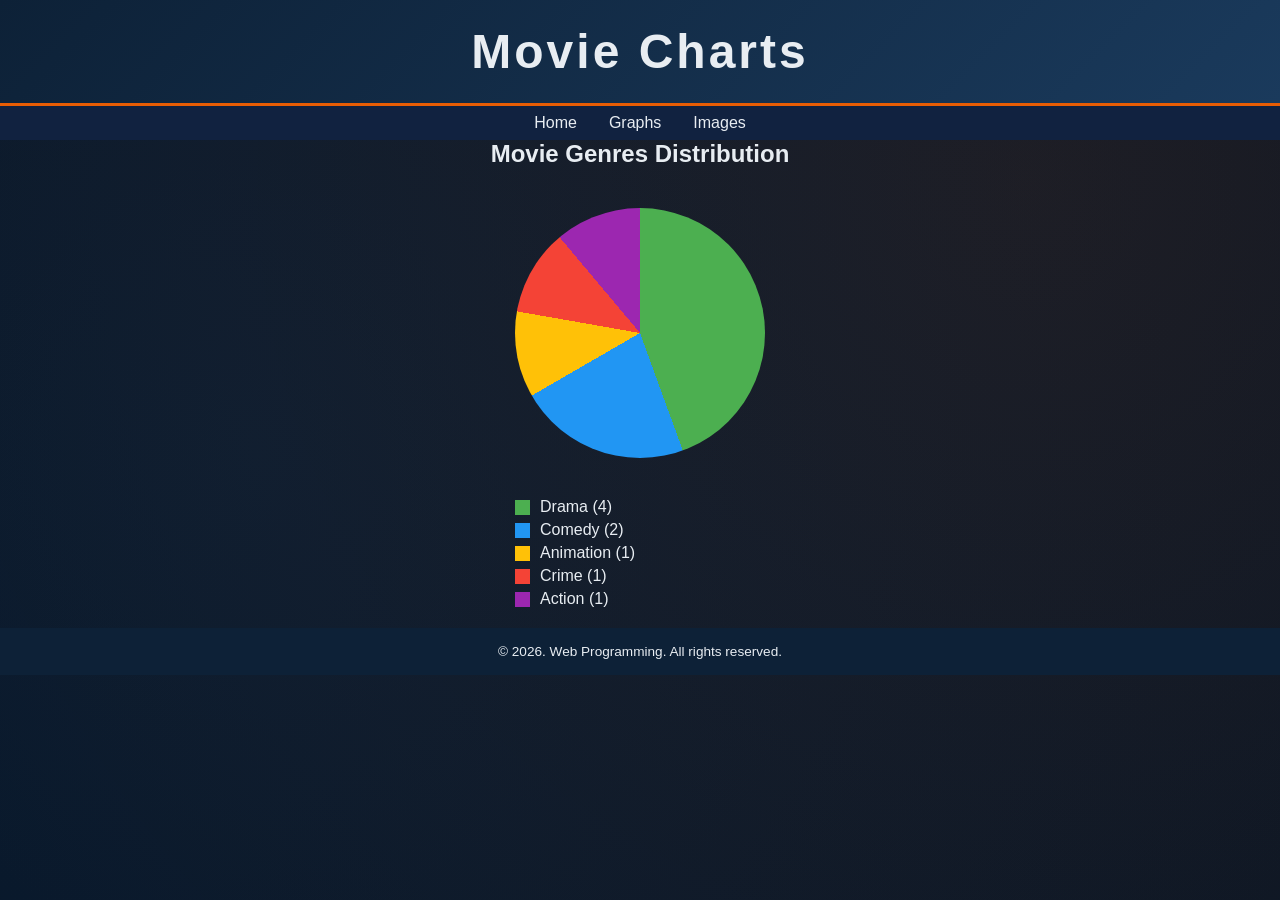
==== pages/graph.html @ b18a9661 "Add project" ====
<!DOCTYPE html>
<html lang="en">
<head>
	<meta charset="UTF-8">
	<meta name="viewport" content="width=device-width, initial-scale=1.0">

	<!-- SEO: page description shown in search engine results -->
	<meta name="description" content="Visual charts and graphs based on movie database ratings and genres.">

	<!-- SEO: keywords for search engine ranking -->
	<meta name="keywords" content="movies, charts, movie ratings, genre statistics, cinema data">

	<link rel="stylesheet" href="../styles/style_grafikon.css">
	<title>Movie Charts</title>
</head>

<body>
    <!-- ==================== HEADER ==================== -->
	<header>
		<h1 class="header-title">Movie Charts</h1>
	</header>

	<!-- ==================== NAVIGATION ==================== -->
	<nav aria-label="Primary navigation">
		<ul class="nav-menu">
			<li><a href="../index.html">Home</a></li>
			<li><a href="./graph.html">Graphs</a></li>
			<li><a href="./images.html">Images</a></li>
		</ul>
	</nav>

    <h2 style="text-align:center;">Movie Genres Distribution</h2>

    <div class="pie"></div>

    <div class="legend">
    <div><span class="box drama"></span>Drama (4)</div>
    <div><span class="box comedy"></span>Comedy (2)</div>
    <div><span class="box animation"></span>Animation (1)</div>
    <div><span class="box crime"></span>Crime (1)</div>
    <div><span class="box action"></span>Action (1)</div>
    </div>

    <!-- ==================== FOOTER ==================== -->
	<footer>
		<p>&copy; 2026. Web Programming. All rights reserved.</p>
	</footer>

</body>
---- styles/style_grafikon.css ----
/* ============================================
   VARIJABLE
   ============================================ */
:root {
  --boja-primarna: #0d2137;
  --boja-sekundarna: #1a3a5c;
  --boja-akcent: #e85d04;
  --boja-akcent-svijetla: #f48c06;
  --boja-tekst: #e8edf2;
  --boja-pozadina: #071526;
  --boja-kartica: #112240;

  --font-naslov: 'Bebas Neue', sans-serif;
  --font-tekst: 'IBM Plex Sans', sans-serif;

  --razmak: 20px;
  --zaobljenje: 8px;
  --sjena: 0 6px 20px rgba(0,0,0,0.4);
}

/* ============================================
   RESET
   ============================================ */
* {
  margin: 0;
  padding: 0;
  box-sizing: border-box;
}

/* ============================================
   BODY
   ============================================ */
body {
  font-family: var(--font-tekst);
  background: var(--boja-pozadina);
  color: var(--boja-tekst);
  min-height: 100vh;

  /* IZMJENA 1: modernija pozadina */
  background-image:
    radial-gradient(circle at 20% 50%, rgba(26,58,92,0.2), transparent),
    radial-gradient(circle at 80% 20%, rgba(232,93,4,0.1), transparent);
}

/* ============================================
   HEADER
   ============================================ */
header {
  background: linear-gradient(135deg, var(--boja-primarna), var(--boja-sekundarna));
  padding: 1.5rem;
  border-bottom: 3px solid var(--boja-akcent);
  text-align: center;
}

.header-title {
  font-family: var(--font-naslov);
  font-size: clamp(2rem, 5vw, 3rem);
  letter-spacing: 3px;
}

/* ============================================
   NAVIGATION (jednostavna verzija)
   ============================================ */
nav {
  background: var(--boja-kartica);
  padding: 0.5rem 0;
}

.nav-menu {
  list-style: none;
  display: flex;
  justify-content: center;
  gap: 2rem;
}

.nav-menu a {
  text-decoration: none;
  color: var(--boja-tekst);
  font-weight: 500;
  transition: 0.3s;
}

.nav-menu a:hover {
  color: var(--boja-akcent);
}

/* ============================================
   MAIN LAYOUT
   ============================================ */
main {
  max-width: 1200px;
  margin: auto;
  padding: var(--razmak);
}

/* ============================================
   SECTION
   ============================================ */
.content-section {
  margin-bottom: var(--razmak);
}

.content-section h2 {
  font-family: var(--font-naslov);
  margin-bottom: 10px;
  color: var(--boja-akcent);
}

/* ============================================
   TABLE + IMAGE LAYOUT
   ============================================ */
.table-image-layout {
  display: grid;
  grid-template-columns: 2fr 1fr;
  gap: var(--razmak);
}

/* ============================================
   TABLE
   ============================================ */
.table-wrapper {
  overflow-x: auto;
  box-shadow: var(--sjena);
  border-radius: var(--zaobljenje);
}

table {
  width: 100%;
  border-collapse: collapse;
}

thead {
  background: var(--boja-akcent);
}

th, td {
  padding: 10px;
  text-align: left;
}

th {
  color: white;
  font-size: 0.8rem;
}

tbody tr:nth-child(even) {
  background: rgba(255,255,255,0.05);
}

/* IZMJENA 2: hover highlight */
tbody tr:hover {
  background: rgba(232,93,4,0.2);
  transform: scale(1.01);
}

/* ============================================
   IMAGE ASIDE
   ============================================ */
.image-aside {
  display: flex;
  align-items: center;
}

.featured-image {
  width: 100%;
  border-radius: var(--zaobljenje);
  box-shadow: var(--sjena);

  /* IZMJENA 3: filter efekt */
  filter: brightness(0.9);
  transition: 0.3s;
}

.featured-image:hover {
  filter: brightness(1.1);
  transform: scale(1.03);
}

/* ============================================
   BUTTON
   ============================================ */
.cta-button {
  display: inline-block;
  margin-top: 15px;
  padding: 10px 20px;
  background: var(--boja-akcent);
  color: white;
  text-decoration: none;
  border-radius: var(--zaobljenje);
  transition: 0.3s;
}

.cta-button:hover {
  background: var(--boja-akcent-svijetla);
  transform: translateY(-2px);
}

/* ============================================
   ARTICLE
   ============================================ */
article {
  background: var(--boja-kartica);
  padding: var(--razmak);
  border-left: 4px solid var(--boja-akcent);
  border-radius: var(--zaobljenje);
}

/* ============================================
   FOOTER
   ============================================ */
footer {
  text-align: center;
  padding: 1rem;
  background: var(--boja-primarna);
  margin-top: 20px;
  font-size: 0.85rem;
}

/* ============================================
   ANIMACIJE
   ============================================ */
.fade-in {
  animation: fadeIn 1s ease;
}

.slide-in {
  animation: slideIn 0.8s ease;
}

@keyframes fadeIn {
  from { opacity: 0; }
  to { opacity: 1; }
}

@keyframes slideIn {
  from { transform: translateY(30px); opacity: 0; }
  to { transform: translateY(0); opacity: 1; }
}

/* ============================================
   RESPONSIVE
   ============================================ */
@media (max-width: 900px) {
  .table-image-layout {
    grid-template-columns: 1fr;
  }
}

@media (max-width: 600px) {
  .nav-menu {
    flex-direction: column;
    gap: 10px;
  }
}


.pie {
width: 250px;
height: 250px;
border-radius: 50%;
background: conic-gradient(
    #4CAF50 0% 44.44%,     /* Drama (4/9) */
    #2196F3 44.44% 66.66%, /* Comedy (2/9) */
    #FFC107 66.66% 77.77%, /* Animation (1/9) */
    #F44336 77.77% 88.88%, /* Crime (1/9) */
    #9C27B0 88.88% 100%    /* Action (1/9) */
);
margin: 40px auto;
}

.legend {
width: 250px;
margin: auto;
font-family: Arial, sans-serif;
}

.legend div {
display: flex;
align-items: center;
margin: 5px 0;
}

.box {
width: 15px;
height: 15px;
margin-right: 10px;
}

.drama { background: #4CAF50; }
.comedy { background: #2196F3; }
.animation { background: #FFC107; }
.crime { background: #F44336; }
.action { background: #9C27B0; }
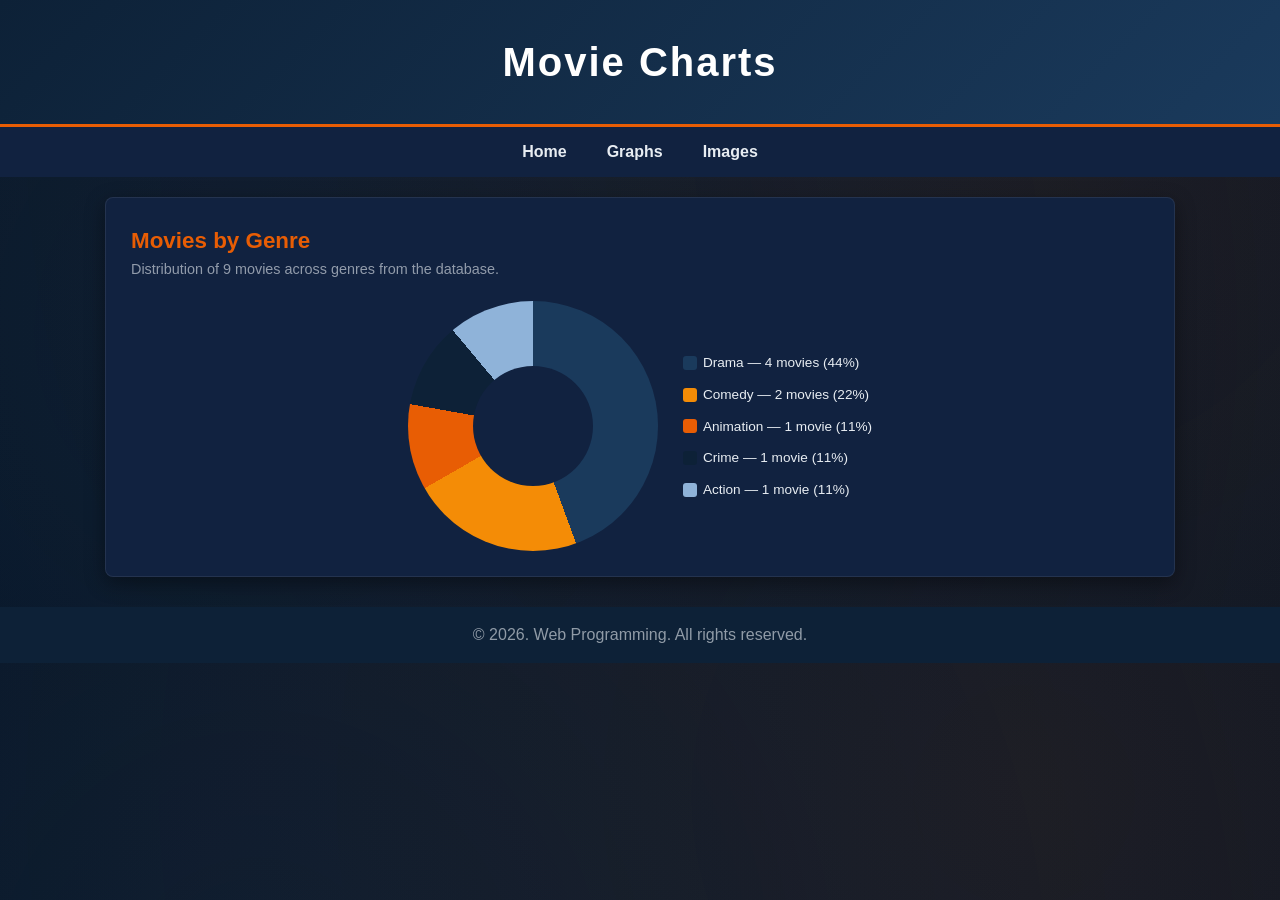
==== commit da93a4f7: "making changes to graphs" ====
--- a/pages/graph.html
+++ b/pages/graph.html
@@ -15,7 +15,8 @@
 </head>
 
 <body>
-    <!-- ==================== HEADER ==================== -->
+
+	<!-- ==================== HEADER ==================== -->
 	<header>
 		<h1 class="header-title">Movie Charts</h1>
 	</header>
@@ -29,17 +30,138 @@
 		</ul>
 	</nav>
 
-    <h2 style="text-align:center;">Movie Genres Distribution</h2>
+	<!-- ==================== MAIN ==================== -->
+	<main>
 
-    <div class="pie"></div>
+		<!-- ====== DONUT CHART: Movies by Genre ====== -->
+		<section class="chart-section" aria-labelledby="genre-chart-title">
+			<h2 id="genre-chart-title">Movies by Genre</h2>
+			<p class="chart-description">Distribution of 9 movies across genres from the database.</p>
 
-    <div class="legend">
-    <div><span class="box drama"></span>Drama (4)</div>
-    <div><span class="box comedy"></span>Comedy (2)</div>
-    <div><span class="box animation"></span>Animation (1)</div>
-    <div><span class="box crime"></span>Crime (1)</div>
-    <div><span class="box action"></span>Action (1)</div>
-    </div>
+			<div class="donut-container">
+				<!--
+					Genre data from index.html table:
+					Drama: 4 movies (44.4%)
+					Comedy: 2 movies (22.2%)
+					Animation: 1 movie (11.1%)
+					Crime: 1 movie (11.1%)
+					Action: 1 movie (11.1%)
+
+					Cumulative percentages for conic-gradient:
+					Drama:     0% - 44.4%
+					Comedy:    44.4% - 66.7%
+					Animation: 66.7% - 77.8%
+					Crime:     77.8% - 88.9%
+					Action:    88.9% - 100%
+				-->
+				<div class="donut-chart" role="img" aria-label="Donut chart: Drama 44%, Comedy 22%, Animation 11%, Crime 11%, Action 11%">
+					<div class="donut-hole"></div>
+				</div>
+
+				<!-- Legend -->
+				<ul class="chart-legend" aria-label="Chart legend">
+					<li><span class="legend-color legend-drama"></span> Drama — 4 movies (44%)</li>
+					<li><span class="legend-color legend-comedy"></span> Comedy — 2 movies (22%)</li>
+					<li><span class="legend-color legend-animation"></span> Animation — 1 movie (11%)</li>
+					<li><span class="legend-color legend-crime"></span> Crime — 1 movie (11%)</li>
+					<li><span class="legend-color legend-action"></span> Action — 1 movie (11%)</li>
+				</ul>
+			</div>
+		</section>
+
+		<!-- ====== BAR CHART: Movie Ratings ====== -->
+		<section class="chart-section-bar" aria-labelledby="ratings-chart-title">
+			<h2 id="ratings-chart-title">Movie Ratings</h2>
+			<p class="chart-description">Ratings out of 10 for each movie in the database.</p>
+
+			<div class="bar-chart" role="img" aria-label="Bar chart showing movie ratings from 6.0 to 9.1">
+
+				<!-- Y-axis labels -->
+				<div class="bar-y-axis">
+					<span>10</span>
+					<span>8</span>
+					<span>6</span>
+					<span>4</span>
+					<span>2</span>
+					<span>0</span>
+				</div>
+
+				<!-- Bars container -->
+				<div class="bar-chart-bars">
+
+					<!--
+						Rating data from index.html:
+						Bar heights = (rating / 10) * 100%
+						Using CSS variables --bar-height for each
+					-->
+					<div class="bar-wrapper">
+						<div class="bar" style="--bar-height: 77%;">
+							<span class="bar-value">7.7</span>
+						</div>
+						<span class="bar-label">Bugs Bunny</span>
+					</div>
+
+					<div class="bar-wrapper">
+						<div class="bar" style="--bar-height: 65%;">
+							<span class="bar-value">6.5</span>
+						</div>
+						<span class="bar-label">18 anni</span>
+					</div>
+
+					<div class="bar-wrapper">
+						<div class="bar" style="--bar-height: 70%;">
+							<span class="bar-value">7.0</span>
+						</div>
+						<span class="bar-label">Diner</span>
+					</div>
+
+					<div class="bar-wrapper">
+						<div class="bar" style="--bar-height: 76%;">
+							<span class="bar-value">7.6</span>
+						</div>
+						<span class="bar-label">A ciascuno</span>
+					</div>
+
+					<div class="bar-wrapper">
+						<div class="bar" style="--bar-height: 60%;">
+							<span class="bar-value">6.0</span>
+						</div>
+						<span class="bar-label">Dead-Bang</span>
+					</div>
+
+					<div class="bar-wrapper">
+						<div class="bar" style="--bar-height: 75%;">
+							<span class="bar-value">7.5</span>
+						</div>
+						<span class="bar-label">At Close Range</span>
+					</div>
+
+					<div class="bar-wrapper">
+						<div class="bar" style="--bar-height: 62%;">
+							<span class="bar-value">6.2</span>
+						</div>
+						<span class="bar-label">Mr. Majestyk</span>
+					</div>
+
+					<div class="bar-wrapper">
+						<div class="bar" style="--bar-height: 82%;">
+							<span class="bar-value">8.2</span>
+						</div>
+						<span class="bar-label">Fail-Safe</span>
+					</div>
+
+					<div class="bar-wrapper">
+						<div class="bar" style="--bar-height: 91%;">
+							<span class="bar-value">9.1</span>
+						</div>
+						<span class="bar-label">Some Like It Hot</span>
+					</div>
+
+				</div>
+			</div>
+		</section>
+
+	</main>
 
     <!-- ==================== FOOTER ==================== -->
 	<footer>
--- a/styles/style_grafikon.css
+++ b/styles/style_grafikon.css
@@ -1,293 +1,352 @@
-/* ============================================
-   VARIJABLE
-   ============================================ */
 :root {
-  --boja-primarna: #0d2137;
-  --boja-sekundarna: #1a3a5c;
-  --boja-akcent: #e85d04;
-  --boja-akcent-svijetla: #f48c06;
-  --boja-tekst: #e8edf2;
-  --boja-pozadina: #071526;
-  --boja-kartica: #112240;
-
-  --font-naslov: 'Bebas Neue', sans-serif;
-  --font-tekst: 'IBM Plex Sans', sans-serif;
-
-  --razmak: 20px;
-  --zaobljenje: 8px;
-  --sjena: 0 6px 20px rgba(0,0,0,0.4);
-}
-
-/* ============================================
-   RESET
-   ============================================ */
+	--boja-primarna: #0d2137;
+	--boja-sekundarna: #1a3a5c;
+	--boja-akcent: #e85d04;
+	--boja-akcent-svijetla: #f48c06;
+	--boja-tekst: #e8edf2;
+	--boja-pozadina: #071526;
+	--boja-kartica: #112240;
+
+	--color-bg: var(--boja-pozadina);
+	--color-text: var(--boja-tekst);
+	--color-heading: var(--boja-akcent);
+	--color-header-bg: var(--boja-primarna);
+	--color-nav-bg: var(--boja-kartica);
+	--color-nav-hover: var(--boja-akcent);
+	--color-section-bg: var(--boja-kartica);
+	--color-border: rgba(255,255,255,0.08);
+	--color-muted: rgba(232,237,242,0.6);
+
+	--color-drama: #1a3a5c;
+	--color-comedy: #f48c06;
+	--color-animation: #e85d04;
+	--color-crime: #0d2137;
+	--color-action: #8fb3d9;
+
+	--color-bar: var(--boja-akcent);
+	--color-bar-hover: var(--boja-akcent-svijetla);
+
+	--donut-size: 250px;
+	--donut-hole-size: 120px;
+	--bar-chart-height: 300px;
+
+	--anim-donut: 1.2s;
+	--anim-bar: 0.8s;
+}
+
 * {
-  margin: 0;
-  padding: 0;
-  box-sizing: border-box;
-}
-
-/* ============================================
-   BODY
-   ============================================ */
+	box-sizing: border-box;
+	margin: 0;
+	padding: 0;
+}
+
 body {
-  font-family: var(--font-tekst);
-  background: var(--boja-pozadina);
-  color: var(--boja-tekst);
-  min-height: 100vh;
-
-  /* IZMJENA 1: modernija pozadina */
-  background-image:
-    radial-gradient(circle at 20% 50%, rgba(26,58,92,0.2), transparent),
-    radial-gradient(circle at 80% 20%, rgba(232,93,4,0.1), transparent);
-}
-
-/* ============================================
-   HEADER
-   ============================================ */
+	font-family: 'IBM Plex Sans', sans-serif;
+	background: var(--color-bg);
+	color: var(--color-text);
+	line-height: 1.6;
+	background-image:
+		radial-gradient(circle at 20% 50%, rgba(26,58,92,0.2), transparent),
+		radial-gradient(circle at 80% 20%, rgba(232,93,4,0.1), transparent);
+}
+
 header {
-  background: linear-gradient(135deg, var(--boja-primarna), var(--boja-sekundarna));
-  padding: 1.5rem;
-  border-bottom: 3px solid var(--boja-akcent);
-  text-align: center;
+	background: linear-gradient(135deg, var(--boja-primarna), var(--boja-sekundarna));
+	color: #fff;
+	padding: 30px 20px;
+	text-align: center;
+	border-bottom: 3px solid var(--boja-akcent);
 }
 
 .header-title {
-  font-family: var(--font-naslov);
-  font-size: clamp(2rem, 5vw, 3rem);
-  letter-spacing: 3px;
-}
-
-/* ============================================
-   NAVIGATION (jednostavna verzija)
-   ============================================ */
+	margin: 0;
+	font-size: 2rem;
+	font-weight: 600;
+	letter-spacing: 2px;
+}
+
 nav {
-  background: var(--boja-kartica);
-  padding: 0.5rem 0;
+	background: var(--color-nav-bg);
+	position: sticky;
+	top: 0;
+	z-index: 100;
 }
 
 .nav-menu {
-  list-style: none;
-  display: flex;
-  justify-content: center;
-  gap: 2rem;
-}
-
-.nav-menu a {
-  text-decoration: none;
-  color: var(--boja-tekst);
-  font-weight: 500;
-  transition: 0.3s;
-}
-
-.nav-menu a:hover {
-  color: var(--boja-akcent);
-}
-
-/* ============================================
-   MAIN LAYOUT
-   ============================================ */
+	display: flex;
+	justify-content: center;
+	flex-wrap: wrap;
+	list-style: none;
+}
+
+.nav-menu li a {
+	display: block;
+	padding: 12px 20px;
+	text-decoration: none;
+	color: var(--color-text);
+	font-weight: 600;
+	transition: 0.3s;
+}
+
+.nav-menu li a:hover,
+.nav-menu li a:focus {
+	color: #fff;
+	background: var(--color-nav-hover);
+}
+
 main {
-  max-width: 1200px;
-  margin: auto;
-  padding: var(--razmak);
-}
-
-/* ============================================
-   SECTION
-   ============================================ */
-.content-section {
-  margin-bottom: var(--razmak);
-}
-
-.content-section h2 {
-  font-family: var(--font-naslov);
-  margin-bottom: 10px;
-  color: var(--boja-akcent);
-}
-
-/* ============================================
-   TABLE + IMAGE LAYOUT
-   ============================================ */
-.table-image-layout {
-  display: grid;
-  grid-template-columns: 2fr 1fr;
-  gap: var(--razmak);
-}
-
-/* ============================================
-   TABLE
-   ============================================ */
-.table-wrapper {
-  overflow-x: auto;
-  box-shadow: var(--sjena);
-  border-radius: var(--zaobljenje);
-}
-
-table {
-  width: 100%;
-  border-collapse: collapse;
-}
-
-thead {
-  background: var(--boja-akcent);
-}
-
-th, td {
-  padding: 10px;
-  text-align: left;
-}
-
-th {
-  color: white;
-  font-size: 0.8rem;
-}
-
-tbody tr:nth-child(even) {
-  background: rgba(255,255,255,0.05);
-}
-
-/* IZMJENA 2: hover highlight */
-tbody tr:hover {
-  background: rgba(232,93,4,0.2);
-  transform: scale(1.01);
-}
-
-/* ============================================
-   IMAGE ASIDE
-   ============================================ */
-.image-aside {
-  display: flex;
-  align-items: center;
-}
-
-.featured-image {
-  width: 100%;
-  border-radius: var(--zaobljenje);
-  box-shadow: var(--sjena);
-
-  /* IZMJENA 3: filter efekt */
-  filter: brightness(0.9);
-  transition: 0.3s;
-}
-
-.featured-image:hover {
-  filter: brightness(1.1);
-  transform: scale(1.03);
-}
-
-/* ============================================
-   BUTTON
-   ============================================ */
-.cta-button {
-  display: inline-block;
-  margin-top: 15px;
-  padding: 10px 20px;
-  background: var(--boja-akcent);
-  color: white;
-  text-decoration: none;
-  border-radius: var(--zaobljenje);
-  transition: 0.3s;
-}
-
-.cta-button:hover {
-  background: var(--boja-akcent-svijetla);
-  transform: translateY(-2px);
-}
-
-/* ============================================
-   ARTICLE
-   ============================================ */
-article {
-  background: var(--boja-kartica);
-  padding: var(--razmak);
-  border-left: 4px solid var(--boja-akcent);
-  border-radius: var(--zaobljenje);
-}
-
-/* ============================================
-   FOOTER
-   ============================================ */
+	max-width: 1100px;
+	margin: 20px auto;
+	padding: 0 15px;
+}
+
+.chart-section {
+	background: var(--color-section-bg);
+	padding: 25px;
+	margin-bottom: 20px;
+	border-radius: 8px;
+	border: 1px solid var(--color-border);
+	box-shadow: 0 6px 20px rgba(0,0,0,0.4);
+}
+
+.chart-section-bar {
+  background: var(--color-section-bg);
+  padding: 25px;
+  margin-bottom: 20px;
+  border-radius: 8px;
+  border: 1px solid var(--color-border);
+  box-shadow: 0 6px 20px rgba(0,0,0,0.4);
+  display: none;
+}
+
+.chart-section h2 {
+	margin-top: 0;
+	font-size: 1.4rem;
+	color: var(--color-heading);
+}
+
+.chart-description {
+	color: var(--color-muted);
+	font-size: 0.9rem;
+	margin-bottom: 20px;
+}
+
+.donut-container {
+	display: flex;
+	flex-direction: column;
+	align-items: center;
+	gap: 25px;
+}
+
+.donut-chart {
+	width: var(--donut-size);
+	height: var(--donut-size);
+	border-radius: 50%;
+	background: conic-gradient(
+		var(--color-drama)     0% 44.4%,
+		var(--color-comedy)    44.4% 66.7%,
+		var(--color-animation) 66.7% 77.8%,
+		var(--color-crime)     77.8% 88.9%,
+		var(--color-action)    88.9% 100%
+	);
+	position: relative;
+	animation: revealDonut var(--anim-donut) ease-out;
+}
+
+.donut-hole {
+	position: absolute;
+	top: 50%;
+	left: 50%;
+	transform: translate(-50%, -50%);
+	width: var(--donut-hole-size);
+	height: var(--donut-hole-size);
+	background: var(--color-section-bg);
+	border-radius: 50%;
+}
+
+@keyframes revealDonut {
+	from {
+		transform: rotate(-90deg);
+		opacity: 0;
+	}
+	to {
+		transform: rotate(0deg);
+		opacity: 1;
+	}
+}
+
+.chart-legend {
+	list-style: none;
+	display: flex;
+	flex-wrap: wrap;
+	gap: 10px 20px;
+	justify-content: center;
+}
+
+.chart-legend li {
+	display: flex;
+	align-items: center;
+	gap: 6px;
+	font-size: 0.85rem;
+	color: var(--color-text);
+}
+
+.legend-color {
+	display: inline-block;
+	width: 14px;
+	height: 14px;
+	border-radius: 3px;
+	flex-shrink: 0;
+}
+
+.legend-drama     { background: var(--color-drama); }
+.legend-comedy    { background: var(--color-comedy); }
+.legend-animation { background: var(--color-animation); }
+.legend-crime     { background: var(--color-crime); }
+.legend-action    { background: var(--color-action); }
+
+.bar-chart {
+	display: none;
+}
+
+.bar-y-axis {
+	display: flex;
+	flex-direction: column;
+	justify-content: space-between;
+	height: var(--bar-chart-height);
+	font-size: 0.75rem;
+	color: var(--color-muted);
+	margin-bottom: 45px;
+	text-align: right;
+	min-width: 20px;
+}
+
+.bar-chart-bars {
+	display: flex;
+	gap: 8px;
+	align-items: flex-end;
+	flex: 1;
+	height: var(--bar-chart-height);
+	border-left: 1px solid var(--color-border);
+	border-bottom: 1px solid var(--color-border);
+	padding: 0 5px;
+	margin-bottom: 45px;
+}
+
+.bar-wrapper {
+	display: flex;
+	flex-direction: column;
+	align-items: center;
+	flex: 1;
+	height: 100%;
+	justify-content: flex-end;
+	position: relative;
+}
+
+.bar {
+	width: 100%;
+	max-width: 60px;
+	background: var(--color-bar);
+	border-radius: 3px 3px 0 0;
+	position: relative;
+	transition: background 0.2s;
+	animation: growBar var(--anim-bar) ease-out forwards;
+	height: var(--bar-height);
+}
+
+@keyframes growBar {
+	from {
+		height: 0;
+	}
+	to {
+		height: var(--bar-height);
+	}
+}
+
+.bar:hover {
+	background: var(--color-bar-hover);
+}
+
+.bar-value {
+	position: absolute;
+	top: -20px;
+	left: 50%;
+	transform: translateX(-50%);
+	font-size: 0.7rem;
+	font-weight: 600;
+	color: var(--color-text);
+	white-space: nowrap;
+}
+
+.bar-label {
+	position: absolute;
+	bottom: -40px;
+	left: 50%;
+	transform: translateX(-50%);
+	font-size: 0.65rem;
+	color: var(--color-muted);
+	text-align: center;
+	word-break: break-word;
+	width: 70px;
+}
+
 footer {
-  text-align: center;
-  padding: 1rem;
-  background: var(--boja-primarna);
-  margin-top: 20px;
-  font-size: 0.85rem;
-}
-
-/* ============================================
-   ANIMACIJE
-   ============================================ */
-.fade-in {
-  animation: fadeIn 1s ease;
-}
-
-.slide-in {
-  animation: slideIn 0.8s ease;
-}
-
-@keyframes fadeIn {
-  from { opacity: 0; }
-  to { opacity: 1; }
-}
-
-@keyframes slideIn {
-  from { transform: translateY(30px); opacity: 0; }
-  to { transform: translateY(0); opacity: 1; }
-}
-
-/* ============================================
-   RESPONSIVE
-   ============================================ */
-@media (max-width: 900px) {
-  .table-image-layout {
-    grid-template-columns: 1fr;
+	text-align: center;
+	padding: 15px;
+	background: var(--color-header-bg);
+	color: var(--color-muted);
+	margin-top: 30px;
+}
+
+@media (min-width: 769px) {
+	.header-title {
+		font-size: 2.5rem;
+	}
+
+	.donut-container {
+		flex-direction: row;
+		justify-content: center;
+	}
+
+	.chart-legend {
+		flex-direction: column;
+	}
+}
+
+@media (max-width: 768px) {
+	.nav-menu {
+		flex-direction: column;
+		text-align: center;
+	}
+
+	.chart-section {
+		padding: 15px;
+    display: none;
+    flex-direction: column;
+	}
+
+  .chart-section-bar {
+    padding: 15px;
+    display: flex;
+    flex-direction: column;
   }
-}
-
-@media (max-width: 600px) {
-  .nav-menu {
-    flex-direction: column;
-    gap: 10px;
-  }
-}
-
-
-.pie {
-width: 250px;
-height: 250px;
-border-radius: 50%;
-background: conic-gradient(
-    #4CAF50 0% 44.44%,     /* Drama (4/9) */
-    #2196F3 44.44% 66.66%, /* Comedy (2/9) */
-    #FFC107 66.66% 77.77%, /* Animation (1/9) */
-    #F44336 77.77% 88.88%, /* Crime (1/9) */
-    #9C27B0 88.88% 100%    /* Action (1/9) */
-);
-margin: 40px auto;
-}
-
-.legend {
-width: 250px;
-margin: auto;
-font-family: Arial, sans-serif;
-}
-
-.legend div {
-display: flex;
-align-items: center;
-margin: 5px 0;
-}
-
-.box {
-width: 15px;
-height: 15px;
-margin-right: 10px;
-}
-
-.drama { background: #4CAF50; }
-.comedy { background: #2196F3; }
-.animation { background: #FFC107; }
-.crime { background: #F44336; }
-.action { background: #9C27B0; }
+
+	:root {
+		--donut-size: 200px;
+		--donut-hole-size: 90px;
+		--bar-chart-height: 220px;
+	}
+  
+	.bar-chart {
+		display: flex;
+	}
+
+	.bar-label {
+		font-size: 0.55rem;
+		width: 50px;
+	}
+
+	.bar-value {
+		font-size: 0.6rem;
+	}
+}
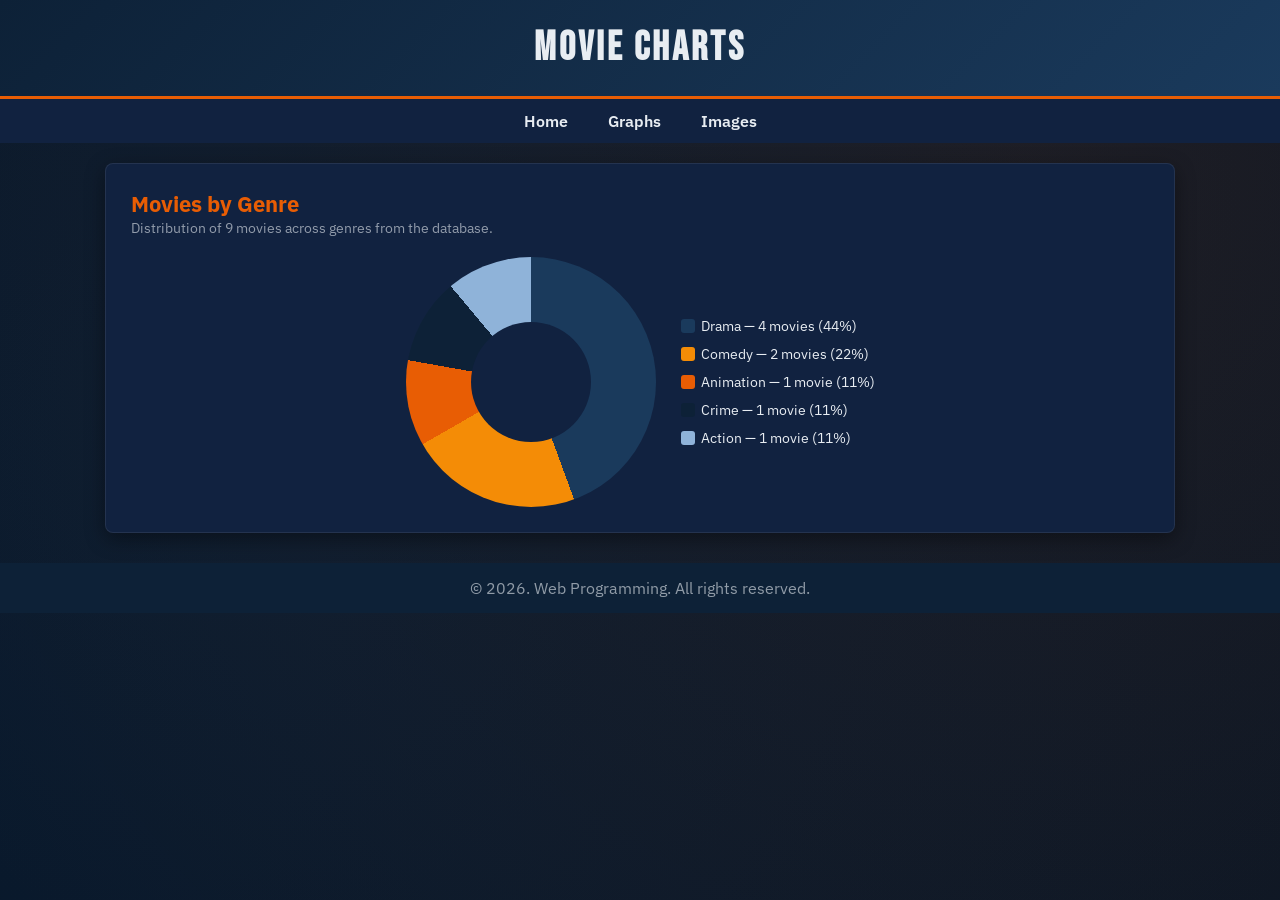
==== commit ed2eb782: "fixing fonts" ====
--- a/pages/graph.html
+++ b/pages/graph.html
@@ -5,22 +5,22 @@
 	<meta name="viewport" content="width=device-width, initial-scale=1.0">
 
 	<!-- SEO: page description shown in search engine results -->
-	<meta name="description" content="Visual charts and graphs based on movie database ratings and genres.">
+	<meta name="description" content="Vizualni prikaz podataka o filmovima.">
 
 	<!-- SEO: keywords for search engine ranking -->
 	<meta name="keywords" content="movies, charts, movie ratings, genre statistics, cinema data">
 
+	<link rel="preconnect" href="https://fonts.googleapis.com">
+  	<link href="https://fonts.googleapis.com/css2?family=Bebas+Neue&family=IBM+Plex+Sans:wght@300;400;600&display=swap" rel="stylesheet">
 	<link rel="stylesheet" href="../styles/style_grafikon.css">
-	<title>Movie Charts</title>
+  	<title>Movie Charts</title>
 </head>
 
 <body>
-
 	<!-- ==================== HEADER ==================== -->
 	<header>
 		<h1 class="header-title">Movie Charts</h1>
 	</header>
-
 	<!-- ==================== NAVIGATION ==================== -->
 	<nav aria-label="Primary navigation">
 		<ul class="nav-menu">
--- a/styles/style_grafikon.css
+++ b/styles/style_grafikon.css
@@ -1,3 +1,5 @@
+@import url('https://fonts.googleapis.com/css2?family=Bebas+Neue&family=IBM+Plex+Sans:wght@300;400;600&display=swap');
+
 :root {
 	--boja-primarna: #0d2137;
 	--boja-sekundarna: #1a3a5c;
@@ -17,6 +19,9 @@
 	--color-border: rgba(255,255,255,0.08);
 	--color-muted: rgba(232,237,242,0.6);
 
+	--font-naslov: 'Bebas Neue', sans-serif;
+  	--font-tekst: 'IBM Plex Sans', sans-serif;
+
 	--color-drama: #1a3a5c;
 	--color-comedy: #f48c06;
 	--color-animation: #e85d04;
@@ -41,28 +46,28 @@
 }
 
 body {
-	font-family: 'IBM Plex Sans', sans-serif;
-	background: var(--color-bg);
-	color: var(--color-text);
-	line-height: 1.6;
-	background-image:
-		radial-gradient(circle at 20% 50%, rgba(26,58,92,0.2), transparent),
-		radial-gradient(circle at 80% 20%, rgba(232,93,4,0.1), transparent);
+  font-family: var(--font-tekst);
+  background: var(--boja-pozadina);
+  color: var(--boja-tekst);
+  min-height: 100vh;
+
+  /* IZMJENA 1: modernija pozadina */
+  background-image:
+    radial-gradient(circle at 20% 50%, rgba(26,58,92,0.2), transparent),
+    radial-gradient(circle at 80% 20%, rgba(232,93,4,0.1), transparent);
 }
 
 header {
-	background: linear-gradient(135deg, var(--boja-primarna), var(--boja-sekundarna));
-	color: #fff;
-	padding: 30px 20px;
-	text-align: center;
-	border-bottom: 3px solid var(--boja-akcent);
+  background: linear-gradient(135deg, var(--boja-primarna), var(--boja-sekundarna));
+  padding: 1.5rem;
+  border-bottom: 3px solid var(--boja-akcent);
+  text-align: center;
 }
 
 .header-title {
-	margin: 0;
-	font-size: 2rem;
-	font-weight: 600;
-	letter-spacing: 2px;
+  font-family: var(--font-naslov);
+  font-size: clamp(2rem, 5vw, 3rem);
+  letter-spacing: 3px;
 }
 
 nav {
@@ -316,6 +321,7 @@
 @media (max-width: 768px) {
 	.nav-menu {
 		flex-direction: column;
+		gap: 10px;
 		text-align: center;
 	}
 
